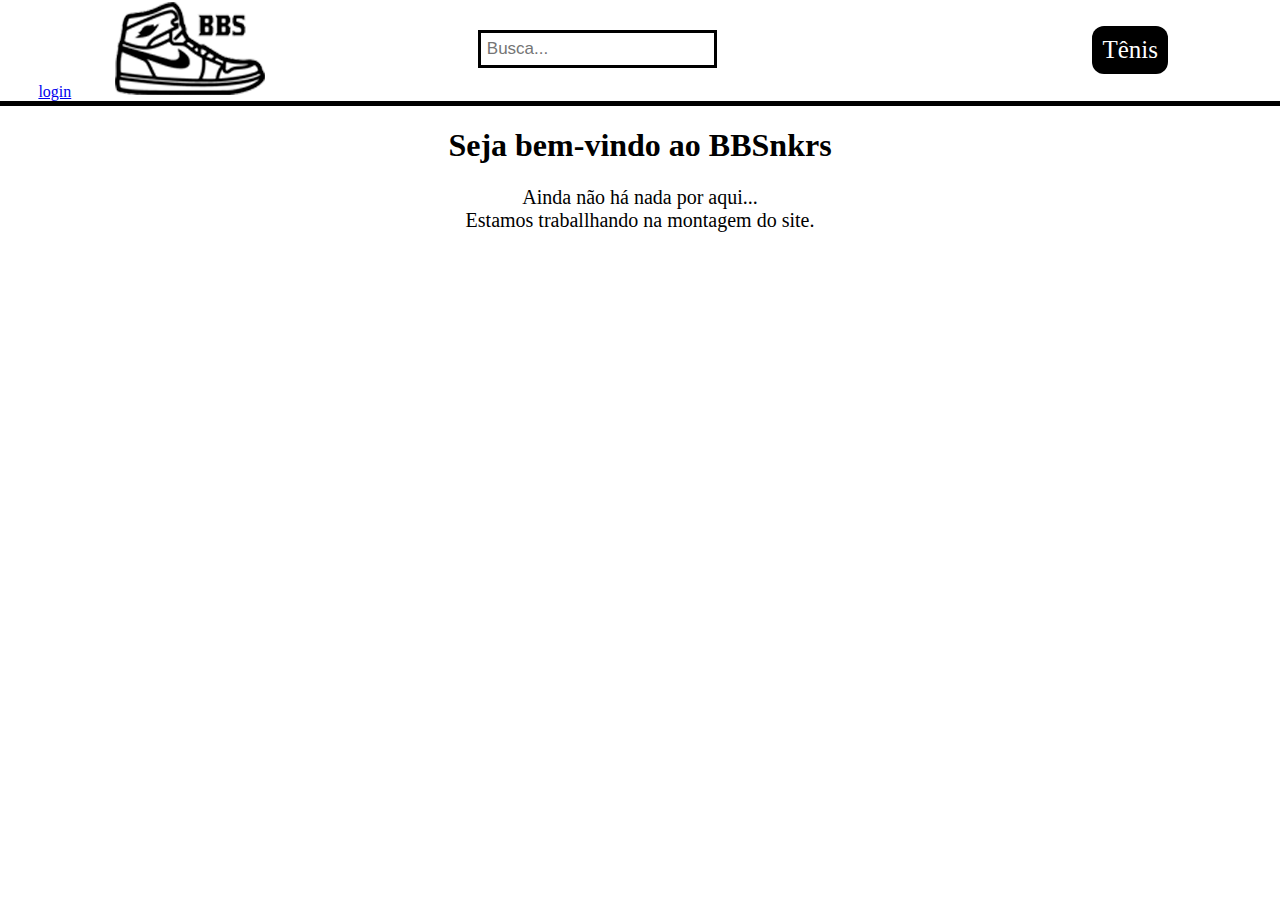
==== index.html @ 47c36c2a "Commit inicial" ====
<!DOCTYPE html>
<html lang = "pt-br">
    <head>
        <link rel="stylesheet" href="css/style.css"/>
        <meta charset = "UTF-8"/>
        <title>BBSnkrs</title>
    </head>

    <body>
        <header>
            <div >
                <div class= "logo">
                    <a href="login.html">login</a>
                    <a href="index.html"><img src="./img/logo.png" class = "logo"/></a>
                </div>

                <div class="pesquisa">
                    <input type="text" placeholder="Busca...">
                </div>

                <nav id= "menu">
                    <ul>
                        <li><a href = "tenis.html"> Tênis</a></li>
                    </ul>
                </nav>
            </div>
        </header>
        
        <div id="aviso">
            <h1>Seja bem-vindo ao BBSnkrs</h1>
            <p>Ainda não há nada por aqui... <br> Estamos traballhando na montagem do site.</p>
        </div>
    
    </body>
</html>
---- css/style.css ----
@charset "UFT-8";

body{
    margin: 0;
}

header{
    border-bottom: 5px black solid;
}

.logo{
    margin-left: 3%;
}

#aviso{
    text-align: center;
}

#aviso p{
    font-size: 20px;
}

#menu ul{
    list-style: none;
    position: absolute;
    top: 10px;
    right: 100px;
}

#menu li{
    display: inline-block;
    padding: 10px;
    margin-right: 12px;
    border-radius: 12px;
    background-color: black;
    font-size: 25px;
}

#menu li a{
    text-decoration: none;
    color: white;
    margin-right: 3%;
}

#menu li:hover{
    background-color: white;
    color: black;
    border: solid;
    border-color: black; 
}

#menu li a:hover{
    color: black
}

.pesquisa input[type=text] {
    position: absolute;
    padding: 6px;
    border: solid;
    font-size: 17px;
    top: 30px;
    right: 44%;
}

#Perfil img{
    margin: 20px;
    border: 2px #D3D3D3 solid;
    border-radius: 50%;
}

#Perfil {
    text-align: center;
    border: 2px #D3D3D3 solid;
}
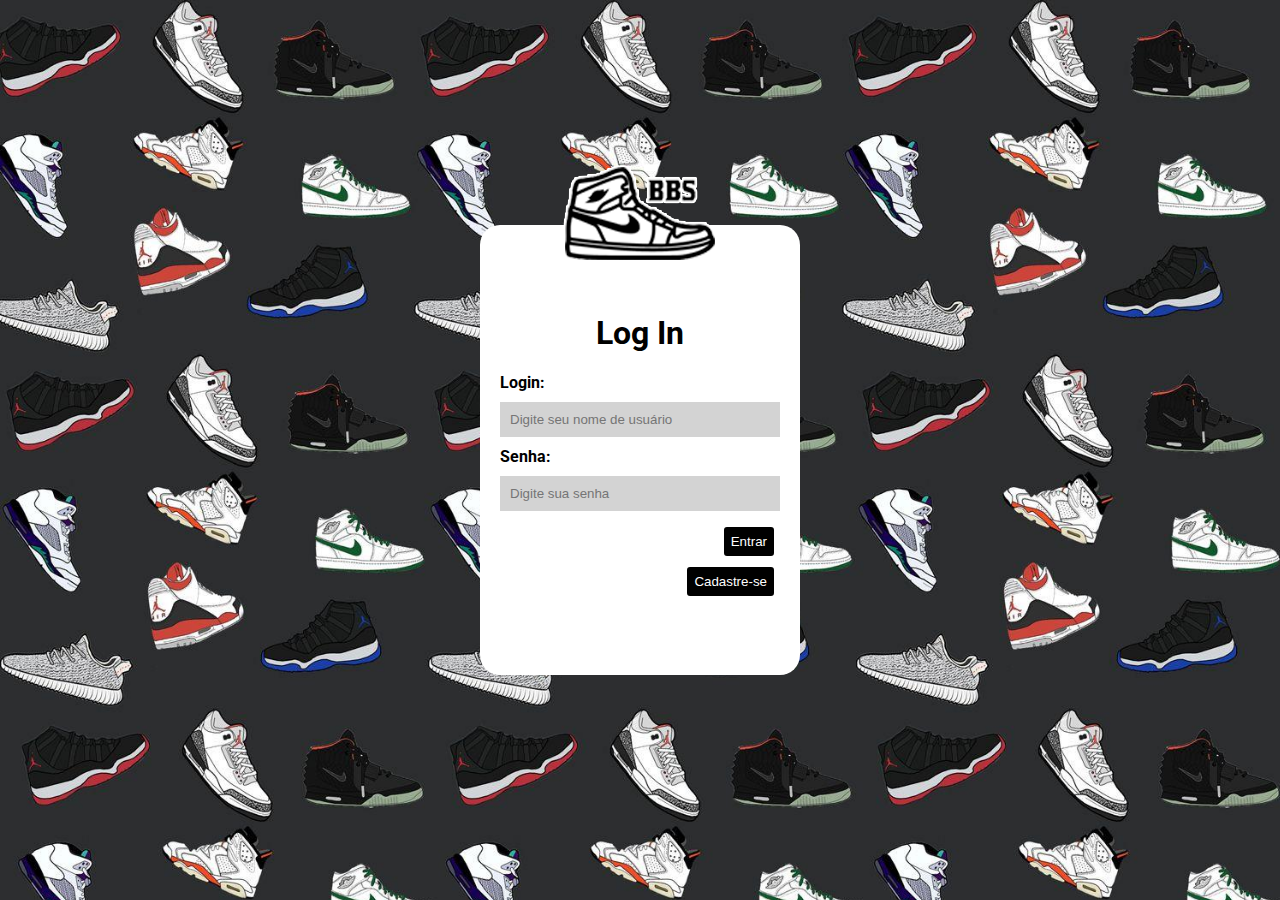
==== commit 8a7b5db4: "Rename login.html to index.html" ====
--- a/index.html
+++ b/index.html
@@ -2,34 +2,54 @@
 <html lang = "pt-br">
     <head>
         <link rel="stylesheet" href="css/style.css"/>
+        <link rel="stylesheet" href="css/login.css"/>
         <meta charset = "UTF-8"/>
         <title>BBSnkrs</title>
+        <style>
+            body{
+                background-image: url("img/wpp.jpg");
+                background-size: 107%;
+            } 
+        </style>
+        <link rel="preconnect" href="https://fonts.googleapis.com">
+        <link rel="preconnect" href="https://fonts.gstatic.com" crossorigin>
+        <link href="https://fonts.googleapis.com/css2?family=Roboto&display=swap" rel="stylesheet">
     </head>
 
     <body>
-        <header>
-            <div >
-                <div class= "logo">
-                    <a href="login.html">login</a>
-                    <a href="index.html"><img src="./img/logo.png" class = "logo"/></a>
+        <form>
+
+            <div class= "wrap-login">
+                <div class="login">
+                    <div style="text-align: center;">
+                        <img src="/img/logo.png" alt="logo">
+                    </div>
+                    <h1>Log In</h1>
+    
+                    <div class= "loginInput">
+                        <b>Login:</b><br>
+                        <input type="text" class= "caixinha" placeholder="Digite seu nome de usuário" name="nome" required>
+                    </div>
+                    
+                    <div class= "loginInput">
+                        <b>Senha:</b><br>
+                        <input type="password" class= "caixinha" placeholder="Digite sua senha" name="psw" required>
+                    </div>
+                    <div class="buttonContainer">
+                        <div class="buttonContainer">
+                            <button type="submit" class="button">Entrar</button>
+                        </div>
+    
+                        <div class="buttonContainer">
+                            <button type="button" onclick="location.href='cadastre-se.html'" class="button">Cadastre-se</button>
+                        </div>
+    
+                    </div>
+                    
+    
                 </div>
+            </div>
 
-                <div class="pesquisa">
-                    <input type="text" placeholder="Busca...">
-                </div>
-
-                <nav id= "menu">
-                    <ul>
-                        <li><a href = "tenis.html"> Tênis</a></li>
-                    </ul>
-                </nav>
-            </div>
-        </header>
-        
-        <div id="aviso">
-            <h1>Seja bem-vindo ao BBSnkrs</h1>
-            <p>Ainda não há nada por aqui... <br> Estamos traballhando na montagem do site.</p>
-        </div>
-    
+        </form>
     </body>
-</html>+</html>
--- a/css/login.css
+++ b/css/login.css
@@ -0,0 +1,84 @@
+body{
+    font-family: 'Roboto', sans-serif;
+}
+.wrap-login{
+    display: grid;
+    place-items: center;
+    height: 100vh;
+}
+
+.login {
+    display: flex;
+    flex-direction: column;
+    justify-content: center;
+    background-color: white;
+    padding: 20px;
+    width: 25vw;
+    min-width: 300px;
+    min-height: 50vh;
+    border-radius: 20px;
+    box-sizing: border-box;
+    position:relative;
+}
+
+.login h1{
+    text-align: center;
+}
+.loginInput{
+    width: 100%;
+    box-sizing: border-box;
+}
+.cadastroInput{
+    width: calc(50% - 20px);
+    margin: 10px 10px;
+}
+.loginInput input{
+    width: 100%;
+    box-sizing: border-box;
+}
+
+.caixinha{
+    margin: 10px;
+    margin-left: 0px;
+    margin-right: 0px;
+    padding: 10px;
+    width: 100%;
+    border: none;
+    background-color: #D3D3D3;
+    box-sizing:border-box;
+}
+
+.form-cadastro{
+    display:flex;
+    flex-wrap: wrap;
+}
+.buttonContainer{
+    padding: 3px;
+    text-align: right;
+}
+
+.button{
+    background-color: black;
+    color: white;
+    border: none;
+    padding: 5px;
+    border-radius: 3px;
+    margin-bottom: 5px;
+    border: 2px black solid
+}
+
+button:hover{
+    color:black;
+    background-color: white;
+    border: 2px black solid
+}
+.login > div:first-child{
+    position:absolute;
+    top:-60px;
+    left:50%;
+    transform:translateX(-50%);
+}
+
+#loginButton{
+    width:91.5px;
+}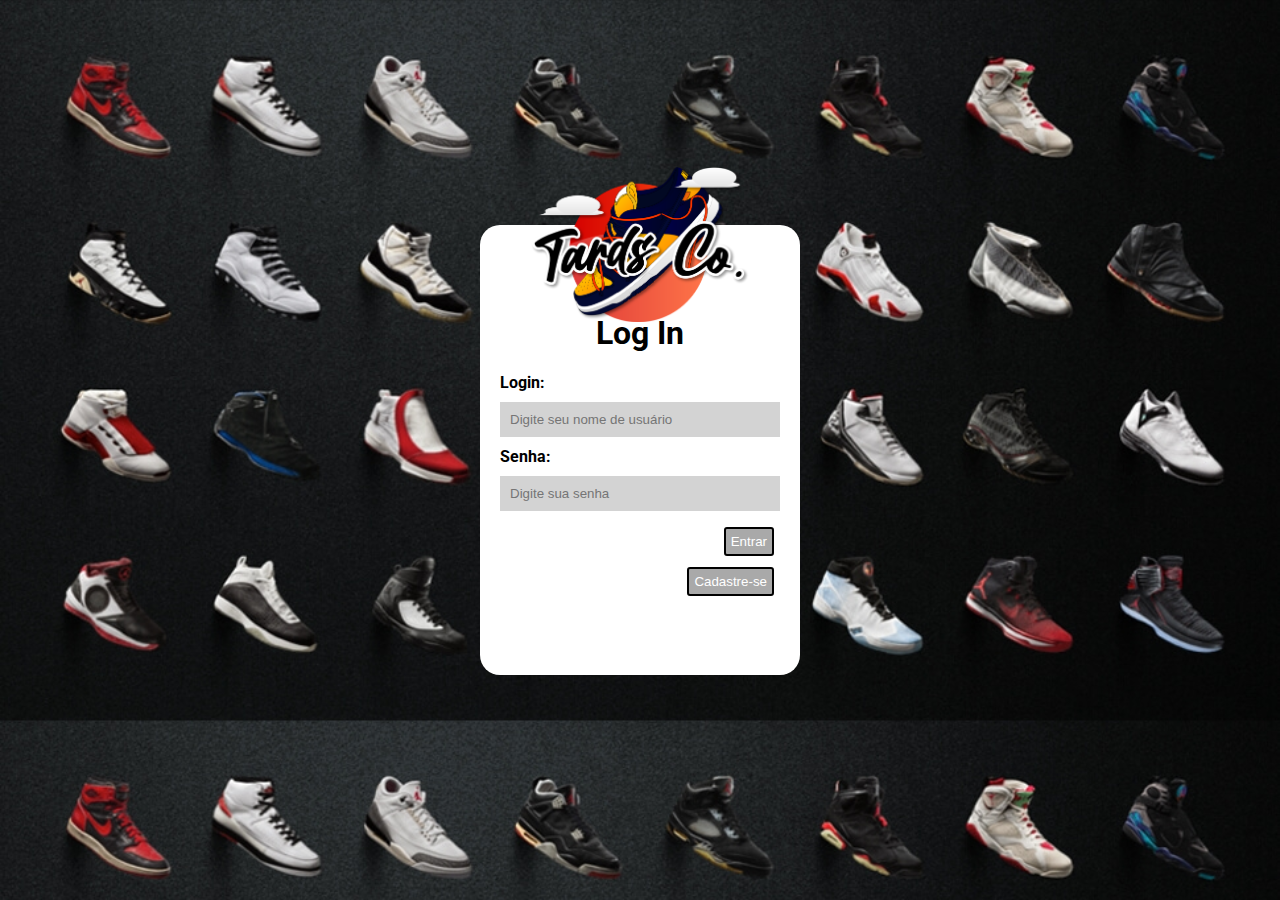
==== commit 6f12c473: "Alteração do logo e background" ====
--- a/index.html
+++ b/index.html
@@ -7,8 +7,8 @@
         <title>BBSnkrs</title>
         <style>
             body{
-                background-image: url("img/wpp.jpg");
-                background-size: 107%;
+                background-image: url("img/wpp1.jpg");
+                background-size: 100%;
             } 
         </style>
         <link rel="preconnect" href="https://fonts.googleapis.com">
@@ -22,7 +22,7 @@
             <div class= "wrap-login">
                 <div class="login">
                     <div style="text-align: center;">
-                        <img src="/img/logo.png" alt="logo">
+                        <img src="/img/Tards.png" alt="logo" width="220px">
                     </div>
                     <h1>Log In</h1>
     
--- a/css/login.css
+++ b/css/login.css
@@ -58,7 +58,7 @@
 }
 
 .button{
-    background-color: black;
+    background-color: darkgray;
     color: white;
     border: none;
     padding: 5px;
